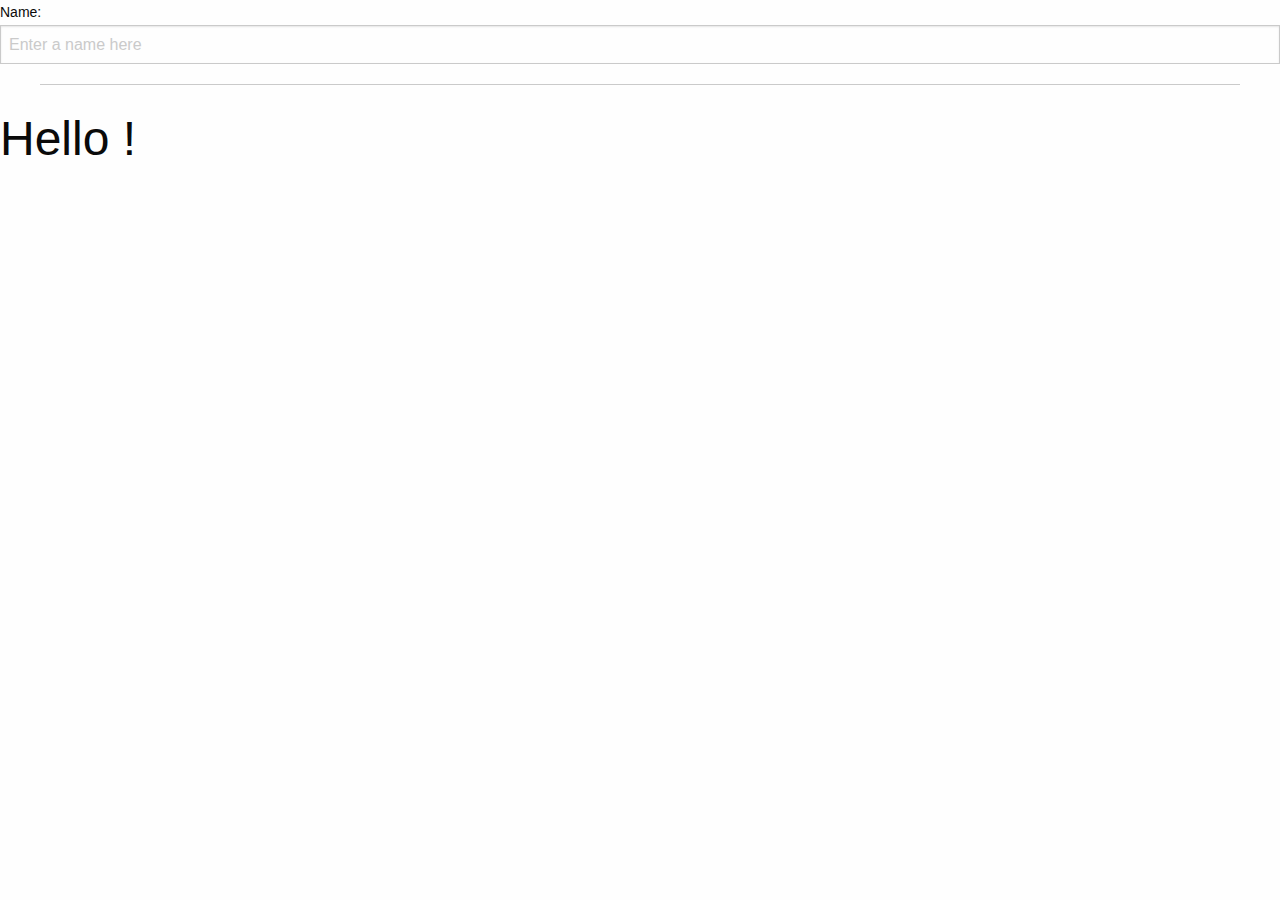
==== website/index.html @ fbb72c81 "corrected ng-app" ====
<!doctype html>
<html ng-app class="no-js" lang="en" dir="ltr">
  <head>
    <meta charset="utf-8">
    <meta http-equiv="x-ua-compatible" content="ie=edge">
    <meta name="viewport" content="width=device-width, initial-scale=1.0">
    <title>Foundation for Sites</title>
     <script src="js/angular.js"></script>
    <link rel="stylesheet" href="css/foundation.css">
    <link rel="stylesheet" href="css/app.css">
    <link rel="stylesheet" href="css/nav.css">
    <link rel="stylesheet" href="css/header.css">
    <link rel="stylesheet" href="css/content.css">
    <link rel="stylesheet" href="css/footer.css">
  </head>
  <body>
    <!-- being nav -->

    <!-- end nav -->
    <!-- being header -->

    <!-- end header -->
    <!-- being content -->
    <div>
          <label>Name:</label>
          <input type="text" ng-model="yourName" placeholder="Enter a name here">
          <hr>
          <h1>Hello {{yourName}}!</h1>
        </div>
    <!-- end content -->
    <!-- being footer -->

    <!-- end footer -->


    <script src="js/vendor/jquery.js"></script>
    <script src="js/vendor/what-input.js"></script>
    <script src="js/vendor/foundation.js"></script>
    <script src="js/app.js"></script>
  </body>
</html>
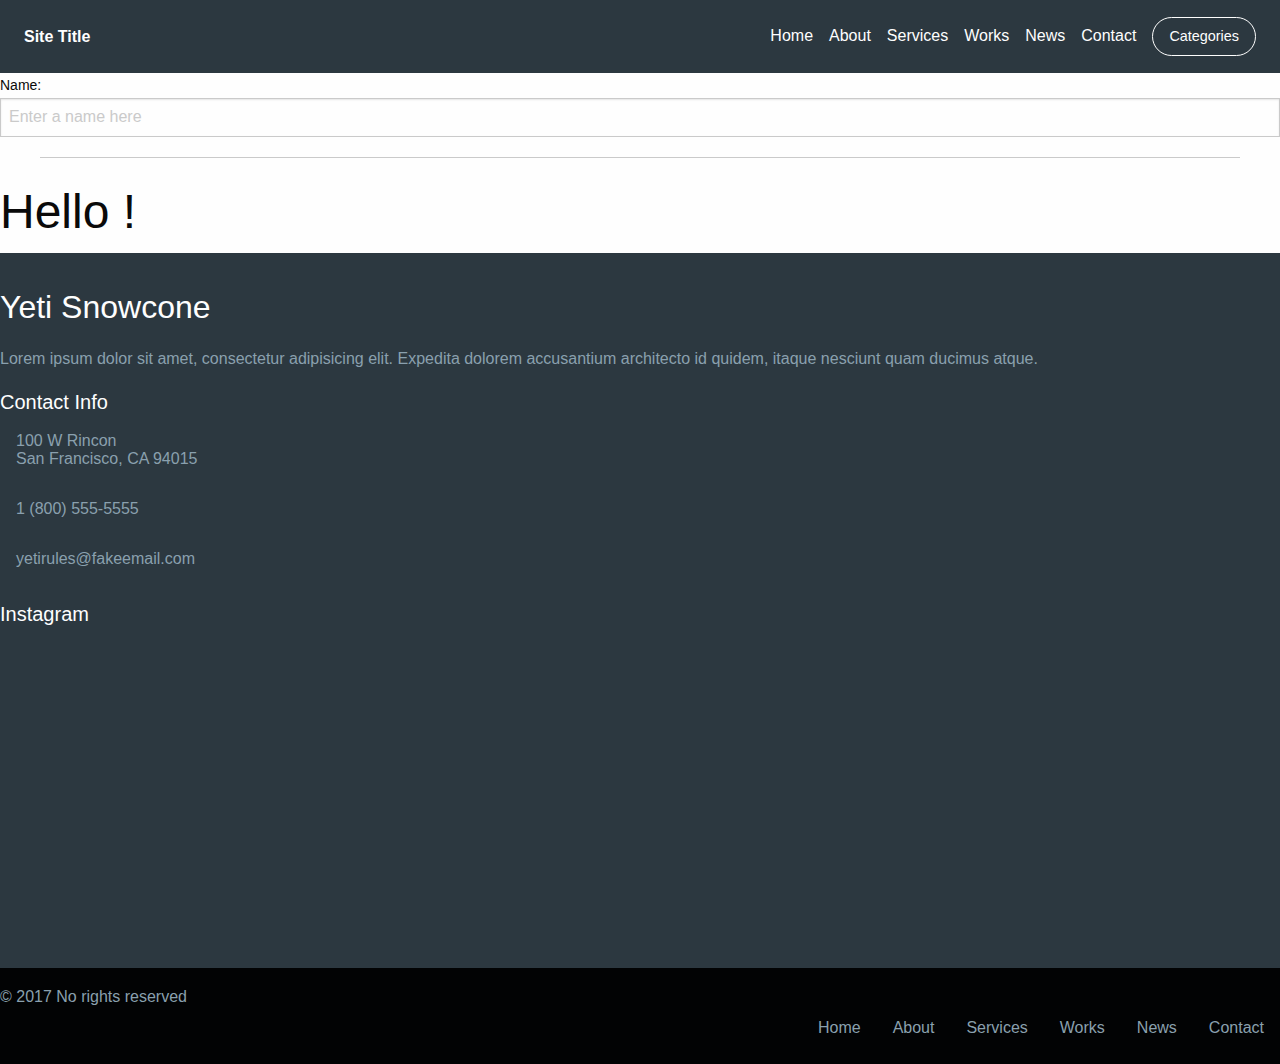
==== commit eddbcdef: "added nav,header" ====
--- a/website/index.html
+++ b/website/index.html
@@ -15,6 +15,30 @@
   </head>
   <body>
     <!-- being nav -->
+    <nav class="top-bar topbar-responsive">
+      <div class="top-bar-title">
+        <span data-responsive-toggle="topbar-responsive" data-hide-for="medium">
+          <button class="menu-icon" type="button" data-toggle></button>
+        </span>
+        <a class="topbar-responsive-logo" href="#"><strong>Site Title</strong></a>
+      </div>
+      <div id="topbar-responsive" class="topbar-responsive-links">
+        <div class="top-bar-right">
+          <ul class="menu simple vertical medium-horizontal">
+            <li><a href="#">Home</a></li>
+            <li><a href="about/index.html">About</a></li>
+            <li><a href="services/index.html">Services</a></li>
+            <li><a href="works/index.html">Works</a></li>
+            <li><a href="news/index.html">News</a></li>
+            <li><a href="contact/index.html">Contact</a></li>
+            <li>
+              <button type="button" class="button hollow topbar-responsive-button">Categories</button>
+            </li>
+          </ul>
+        </div>
+      </div>
+    </nav>
+
 
     <!-- end nav -->
     <!-- being header -->
@@ -29,6 +53,75 @@
         </div>
     <!-- end content -->
     <!-- being footer -->
+    <footer class="marketing-site-footer">
+      <div class="row medium-unstack">
+        <div class="medium-4 columns">
+          <h4 class="marketing-site-footer-name">Yeti Snowcone</h4>
+          <p>Lorem ipsum dolor sit amet, consectetur adipisicing elit. Expedita dolorem accusantium architecto id quidem, itaque nesciunt quam ducimus atque.</p>
+          <ul class="menu marketing-site-footer-menu-social simple">
+            <li><a href="#"><i class="fa fa-youtube-square" aria-hidden="true"></i></a></li>
+             <li><a href="#"><i class="fa fa-facebook-square" aria-hidden="true"></i></a></li>
+             <li><a href="#"><i class="fa fa-twitter-square" aria-hidden="true"></i></a></li>
+          </ul>
+        </div>
+        <div class="medium-4 columns">
+           <h4 class="marketing-site-footer-title">Contact Info</h4>
+          <div class="marketing-site-footer-block">
+            <i class="fa fa-map-marker" aria-hidden="true"></i>
+            <p>100 W Rincon<br>San Francisco, CA 94015</p>
+          </div>
+          <div class="marketing-site-footer-block">
+            <i class="fa fa-phone" aria-hidden="true"></i>
+            <p>1 (800) 555-5555</p>
+          </div>
+          <div class="marketing-site-footer-block">
+            <i class="fa fa-envelope-o" aria-hidden="true"></i>
+            <p>yetirules@fakeemail.com</p>
+          </div>
+        </div>
+        <div class="medium-4 columns">
+          <h4 class="marketing-site-footer-title">Instagram</h4>
+          <div class="row small-up-3">
+            <div class="column column-block">
+              <img src="https://placehold.it/75" alt="" />
+            </div>
+            <div class="column column-block">
+              <img src="https://placehold.it/75" alt="" />
+            </div>
+            <div class="column column-block">
+              <img src="https://placehold.it/75" alt="" />
+            </div>
+            <div class="column column-block">
+              <img src="https://placehold.it/75" alt="" />
+            </div>
+            <div class="column column-block">
+              <img src="https://placehold.it/75" alt="" />
+            </div>
+            <div class="column column-block">
+              <img src="https://placehold.it/75" alt="" />
+            </div>
+          </div>
+        </div>
+      </div>
+      <div class="marketing-site-footer-bottom">
+        <div class="row large-unstack align-middle">
+          <div class="column">
+            <p>&copy; 2017 No rights reserved</p>
+          </div>
+          <div class="column">
+            <ul class="menu marketing-site-footer-bottom-links">
+              <li><a href="#">Home</a></li>
+              <li><a href="about/index.html">About</a></li>
+              <li><a href="services/index.html">Services</a></li>
+              <li><a href="works/index.html">Works</a></li>
+              <li><a href="news/index.html">News</a></li>
+              <li><a href="contact/index.html">Contact</a></li>
+            </ul>
+          </div>
+        </div>
+      </div>
+    </footer>
+
 
     <!-- end footer -->
 
--- a/website/css/nav.css
+++ b/website/css/nav.css
@@ -0,0 +1,128 @@
+
+.topbar-responsive {
+  background: #2c3840;
+  padding: 1rem 1.5rem;
+}
+
+.topbar-responsive .topbar-responsive-logo {
+  color: #fefefe;
+  vertical-align: middle;
+}
+
+.topbar-responsive .menu {
+  background: #2c3840;
+}
+
+.topbar-responsive .menu li:last-of-type {
+  margin-right: 0;
+}
+
+.topbar-responsive .menu a {
+  color: #fefefe;
+  transition: color 0.15s ease-in;
+}
+
+.topbar-responsive .menu a:hover {
+  color: #c6d1d8;
+}
+
+@media screen and (max-width: 39.9375em) {
+  .topbar-responsive .menu a {
+    padding: 0.875rem 0;
+  }
+}
+
+.topbar-responsive .menu .topbar-responsive-button {
+  color: #fefefe;
+  border-color: #fefefe;
+  border-radius: 5000px;
+  transition: color 0.15s ease-in, border-color 0.15s ease-in;
+}
+
+.topbar-responsive .menu .topbar-responsive-button:hover {
+  color: #c6d1d8;
+  border-color: #c6d1d8;
+}
+
+@media screen and (max-width: 39.9375em) {
+  .topbar-responsive .menu .topbar-responsive-button {
+    width: 100%;
+    margin: 0.875rem 0;
+  }
+}
+
+@media screen and (max-width: 39.9375em) {
+  .topbar-responsive {
+    padding: 0.75rem;
+  }
+  .topbar-responsive .top-bar-title {
+    position: relative;
+    width: 100%;
+  }
+  .topbar-responsive .top-bar-title span {
+    position: absolute;
+    right: 0;
+    border: 1px solid #fefefe;
+    border-radius: 5px;
+    padding: 0.25rem 0.45rem;
+    top: 50%;
+    -webkit-transform: translateY(-50%);
+        -ms-transform: translateY(-50%);
+            transform: translateY(-50%);
+  }
+  .topbar-responsive .top-bar-title span .menu-icon {
+    margin-bottom: 4px;
+  }
+}
+
+@-webkit-keyframes fadeIn {
+  from {
+    opacity: 0;
+  }
+  to {
+    opacity: 1;
+  }
+}
+
+@keyframes fadeIn {
+  from {
+    opacity: 0;
+  }
+  to {
+    opacity: 1;
+  }
+}
+
+@-webkit-keyframes slideDown {
+  0% {
+    -webkit-transform: translateY(-100%);
+            transform: translateY(-100%);
+  }
+  100% {
+    -webkit-transform: translateY(0%);
+            transform: translateY(0%);
+  }
+}
+
+@keyframes slideDown {
+  0% {
+    -webkit-transform: translateY(-100%);
+            transform: translateY(-100%);
+  }
+  100% {
+    -webkit-transform: translateY(0%);
+            transform: translateY(0%);
+  }
+}
+
+@media screen and (max-width: 39.9375em) {
+  .topbar-responsive-links {
+    -webkit-animation-fill-mode: both;
+            animation-fill-mode: both;
+    -webkit-animation-duration: 0.5s;
+            animation-duration: 0.5s;
+    width: 100%;
+    -webkit-animation: fadeIn 1s ease-in;
+            animation: fadeIn 1s ease-in;
+  }
+}
--- a/website/css/footer.css
+++ b/website/css/footer.css
@@ -0,0 +1,87 @@
+
+.marketing-site-footer {
+  background: #2c3840;
+  color: #8aa0ae;
+  padding: 2rem 0 0;
+}
+
+.marketing-site-footer .marketing-site-footer-menu-social a {
+  color: #fefefe;
+}
+
+.marketing-site-footer .column-block {
+  margin-bottom: 30px;
+}
+
+.marketing-site-footer > .row {
+  margin-bottom: 1rem;
+}
+
+@media screen and (max-width: 39.9375em) {
+  .marketing-site-footer .columns {
+    margin-bottom: 2rem;
+  }
+}
+
+.marketing-site-footer-name {
+  color: #fefefe;
+  margin-bottom: 1rem;
+  font-size: 2rem;
+}
+
+.marketing-site-footer-title {
+  color: #fefefe;
+  margin-bottom: 1rem;
+  font-size: 1.25rem;
+}
+
+.marketing-site-footer-block {
+  display: -webkit-flex;
+  display: -ms-flexbox;
+  display: flex;
+  margin-bottom: 1rem;
+}
+
+.marketing-site-footer-block .fa {
+  font-size: 2rem;
+  color: #020304;
+}
+
+.marketing-site-footer-block p {
+  margin-left: 1rem;
+  line-height: 1.125rem;
+}
+
+.marketing-site-footer-bottom {
+  background: #020304;
+  padding: 1rem 0;
+}
+
+.marketing-site-footer-bottom p,
+.marketing-site-footer-bottom .menu {
+  margin-bottom: 0;
+}
+
+.marketing-site-footer-bottom .marketing-site-footer-bottom-links {
+  -webkit-justify-content: flex-end;
+      -ms-flex-pack: end;
+          justify-content: flex-end;
+}
+
+.marketing-site-footer-bottom .marketing-site-footer-bottom-links a {
+  color: #8aa0ae;
+}
+
+@media screen and (max-width: 63.9375em) {
+  .marketing-site-footer-bottom .marketing-site-footer-bottom-links {
+    -webkit-justify-content: center;
+        -ms-flex-pack: center;
+            justify-content: center;
+  }
+}
+
+@media screen and (max-width: 63.9375em) {
+  .marketing-site-footer-bottom {
+    text-align: center;
+  }
+}
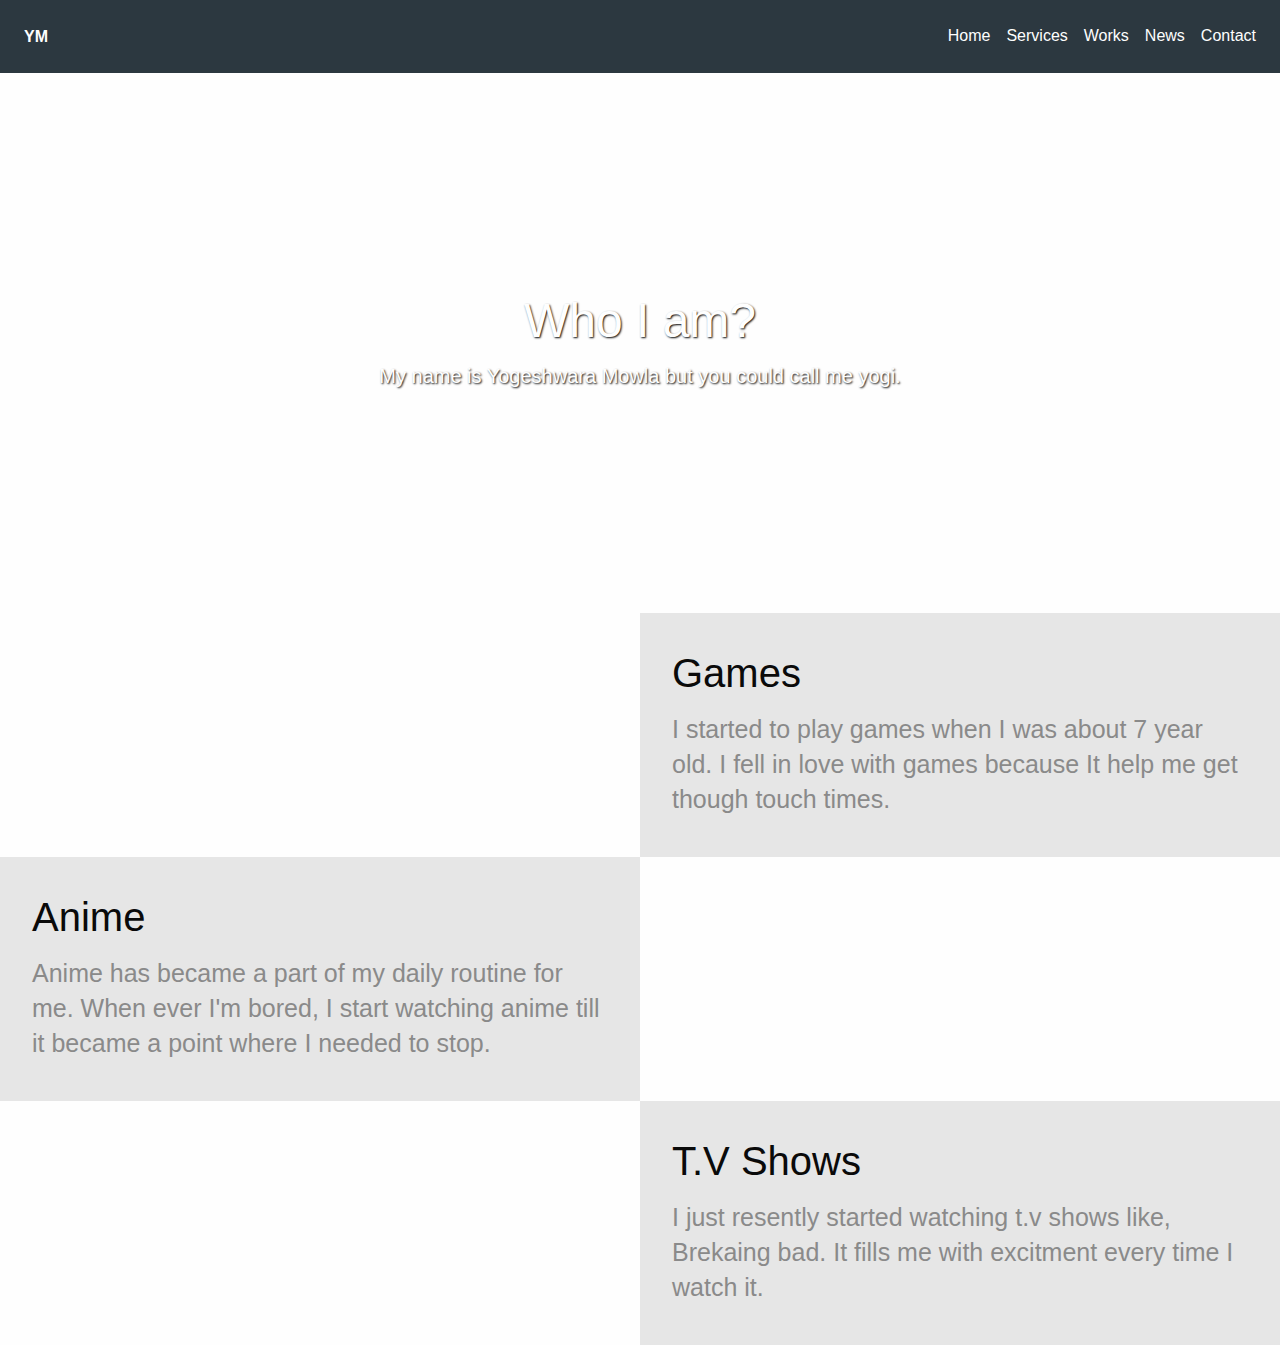
==== commit c6651e59: "Finish Home page without the footer" ====
--- a/website/index.html
+++ b/website/index.html
@@ -4,7 +4,7 @@
     <meta charset="utf-8">
     <meta http-equiv="x-ua-compatible" content="ie=edge">
     <meta name="viewport" content="width=device-width, initial-scale=1.0">
-    <title>Foundation for Sites</title>
+    <title>YM</title>
      <script src="js/angular.js"></script>
     <link rel="stylesheet" href="css/foundation.css">
     <link rel="stylesheet" href="css/app.css">
@@ -20,19 +20,19 @@
         <span data-responsive-toggle="topbar-responsive" data-hide-for="medium">
           <button class="menu-icon" type="button" data-toggle></button>
         </span>
-        <a class="topbar-responsive-logo" href="#"><strong>Site Title</strong></a>
+        <a class="topbar-responsive-logo" href="#"><strong>YM</strong></a>
       </div>
       <div id="topbar-responsive" class="topbar-responsive-links">
         <div class="top-bar-right">
           <ul class="menu simple vertical medium-horizontal">
             <li><a href="#">Home</a></li>
-            <li><a href="about/index.html">About</a></li>
+
             <li><a href="services/index.html">Services</a></li>
             <li><a href="works/index.html">Works</a></li>
             <li><a href="news/index.html">News</a></li>
             <li><a href="contact/index.html">Contact</a></li>
-            <li>
-              <button type="button" class="button hollow topbar-responsive-button">Categories</button>
+
+
             </li>
           </ul>
         </div>
@@ -43,84 +43,60 @@
     <!-- end nav -->
     <!-- being header -->
 
+    <div class="hero-section">
+      <div class="hero-section-text">
+        <h1>Who I am?</h1>
+        <h5>My name is Yogeshwara Mowla but you could call me yogi.</h5>
+      </div>
+    </div>
+
     <!-- end header -->
     <!-- being content -->
-    <div>
-          <label>Name:</label>
-          <input type="text" ng-model="yourName" placeholder="Enter a name here">
-          <hr>
-          <h1>Hello {{yourName}}!</h1>
-        </div>
+    <div class="marketing-site-content-section">
+    <div class="marketing-site-content-section-img">
+      <img src="http://az616578.vo.msecnd.net/files/2016/12/19/636177808928390412-1486571448_635983613404157242542681755_video-games-in-a-nutshell1.jpg" alt="" />
+    </div>
+    <div class="marketing-site-content-section-block">
+      <h1 class="marketing-site-content-section-block-header">Games</h1>
+      <p class="marketing-site-content-section-block-subheader subheader">I started to play games when I was about 7 year old. I fell in love with games because It help me get though touch times.</p>
+
+    </div>
+    <div class="marketing-site-content-section-block small-order-2 medium-order-1">
+      <h3 class="marketing-site-content-section-block-header">Anime</h3>
+      <p class="marketing-site-content-section-block-subheader subheader">Anime has became a part of my daily routine for me. When ever I'm bored, I start watching anime till it became a point where I needed to stop.</p>
+
+    </div>
+    <div class="marketing-site-content-section-img small-order-1 medium-order-2">
+      <img src="https://i.ytimg.com/vi/1nA4is0sHu8/maxresdefault.jpg" alt="" />
+    </div>
+  </div>
+
+
+  <div class="marketing-site-content-section">
+  <div class="marketing-site-content-section-img">
+    <img src="http://vignette3.wikia.nocookie.net/breakingbad/images/a/a1/Breaking_Bad_Title_Sequence.jpg/revision/latest?cb=20130705034816" alt="" />
+  </div>
+  <div class="marketing-site-content-section-block">
+    <h3 class="marketing-site-content-section-block-header">T.V Shows</h3>
+    <p class="marketing-site-content-section-block-subheader subheader">I just resently started watching t.v shows like, Brekaing bad. It fills me with excitment every time I watch it. </p>
+
+  </div>
+
+
+
+
+
+
+
+
     <!-- end content -->
     <!-- being footer -->
-    <footer class="marketing-site-footer">
-      <div class="row medium-unstack">
-        <div class="medium-4 columns">
-          <h4 class="marketing-site-footer-name">Yeti Snowcone</h4>
-          <p>Lorem ipsum dolor sit amet, consectetur adipisicing elit. Expedita dolorem accusantium architecto id quidem, itaque nesciunt quam ducimus atque.</p>
-          <ul class="menu marketing-site-footer-menu-social simple">
-            <li><a href="#"><i class="fa fa-youtube-square" aria-hidden="true"></i></a></li>
-             <li><a href="#"><i class="fa fa-facebook-square" aria-hidden="true"></i></a></li>
-             <li><a href="#"><i class="fa fa-twitter-square" aria-hidden="true"></i></a></li>
-          </ul>
-        </div>
-        <div class="medium-4 columns">
-           <h4 class="marketing-site-footer-title">Contact Info</h4>
-          <div class="marketing-site-footer-block">
-            <i class="fa fa-map-marker" aria-hidden="true"></i>
-            <p>100 W Rincon<br>San Francisco, CA 94015</p>
-          </div>
-          <div class="marketing-site-footer-block">
-            <i class="fa fa-phone" aria-hidden="true"></i>
-            <p>1 (800) 555-5555</p>
-          </div>
-          <div class="marketing-site-footer-block">
-            <i class="fa fa-envelope-o" aria-hidden="true"></i>
-            <p>yetirules@fakeemail.com</p>
-          </div>
-        </div>
-        <div class="medium-4 columns">
-          <h4 class="marketing-site-footer-title">Instagram</h4>
-          <div class="row small-up-3">
-            <div class="column column-block">
-              <img src="https://placehold.it/75" alt="" />
-            </div>
-            <div class="column column-block">
-              <img src="https://placehold.it/75" alt="" />
-            </div>
-            <div class="column column-block">
-              <img src="https://placehold.it/75" alt="" />
-            </div>
-            <div class="column column-block">
-              <img src="https://placehold.it/75" alt="" />
-            </div>
-            <div class="column column-block">
-              <img src="https://placehold.it/75" alt="" />
-            </div>
-            <div class="column column-block">
-              <img src="https://placehold.it/75" alt="" />
-            </div>
-          </div>
-        </div>
-      </div>
-      <div class="marketing-site-footer-bottom">
-        <div class="row large-unstack align-middle">
-          <div class="column">
-            <p>&copy; 2017 No rights reserved</p>
-          </div>
-          <div class="column">
-            <ul class="menu marketing-site-footer-bottom-links">
-              <li><a href="#">Home</a></li>
-              <li><a href="about/index.html">About</a></li>
-              <li><a href="services/index.html">Services</a></li>
-              <li><a href="works/index.html">Works</a></li>
-              <li><a href="news/index.html">News</a></li>
-              <li><a href="contact/index.html">Contact</a></li>
-            </ul>
-          </div>
-        </div>
-      </div>
-    </footer>
+    <button onclick="topFunction()" id="myBtn" title="Go to top">Top</button>
+
+
+
+
+
 
 
     <!-- end footer -->
--- a/website/css/header.css
+++ b/website/css/header.css
@@ -0,0 +1,21 @@
+
+.hero-section {
+  background: url("https://www.freewebheaders.com/wordpress/wp-content/gallery/artistic-abstract/colored-flare-beams-abstract-art-web-header.jpg") 50% no-repeat;
+  background-size: cover;
+  height: 60vh;
+  text-align: center;
+  display: -webkit-flex;
+  display: -ms-flexbox;
+  display: flex;
+  -webkit-align-items: center;
+      -ms-flex-align: center;
+          align-items: center;
+  -webkit-justify-content: center;
+      -ms-flex-pack: center;
+          justify-content: center;
+}
+
+.hero-section .hero-section-text {
+  color: #fefefe;
+  text-shadow: 1px 1px 2px #0a0a0a;
+}
--- a/website/css/content.css
+++ b/website/css/content.css
@@ -0,0 +1,77 @@
+
+.marketing-site-content-section {
+  display: -webkit-flex;
+  display: -ms-flexbox;
+  display: flex;
+  -webkit-flex-wrap: wrap;
+      -ms-flex-wrap: wrap;
+          flex-wrap: wrap;
+}
+
+.marketing-site-content-section .button.round {
+  border-radius: 5000px;
+  text-transform: uppercase;
+  margin-bottom: 0;
+}
+
+.marketing-site-content-section .marketing-site-content-section-img {
+  -webkit-align-self: center;
+      -ms-flex-item-align: center;
+              -ms-grid-row-align: center;
+          align-self: center;
+  -webkit-flex: 1 0 100%;
+      -ms-flex: 1 0 100%;
+          flex: 1 0 100%;
+}
+
+.marketing-site-content-section .marketing-site-content-section-img img {
+  width: 100%;
+}
+
+@media screen and (min-width: 40em) {
+  .marketing-site-content-section .marketing-site-content-section-img {
+    -webkit-flex: 1 0 50%;
+        -ms-flex: 1 0 50%;
+            flex: 1 0 50%;
+  }
+}
+
+.marketing-site-content-section .marketing-site-content-section-block {
+  padding: 1rem;
+  -webkit-flex: 1 0 100%;
+      -ms-flex: 1 0 100%;
+          flex: 1 0 100%;
+  -webkit-align-self: stretch;
+      -ms-flex-item-align: stretch;
+          align-self: stretch;
+  background: #e6e6e6;
+  display: -webkit-flex;
+  display: -ms-flexbox;
+  display: flex;
+  -webkit-flex-direction: column;
+      -ms-flex-direction: column;
+          flex-direction: column;
+  -webkit-justify-content: center;
+      -ms-flex-pack: center;
+          justify-content: center;
+  -webkit-align-items: flex-start;
+      -ms-flex-align: start;
+          align-items: flex-start;
+}
+
+@media screen and (min-width: 40em) {
+  .marketing-site-content-section .marketing-site-content-section-block {
+    -webkit-flex: 1 0 50%;
+        -ms-flex: 1 0 50%;
+            flex: 1 0 50%;
+    padding: 2rem;
+  }
+}
+
+.marketing-site-content-section-block-header {
+  font-size: 40px;
+}
+
+.marketing-site-content-section-block-subheader {
+  font-size: 25px;
+}
--- a/website/css/footer.css
+++ b/website/css/footer.css
@@ -1,87 +1,18 @@
-
-.marketing-site-footer {
-  background: #2c3840;
-  color: #8aa0ae;
-  padding: 2rem 0 0;
+#myBtn {
+    display: none; /* Hidden by default */
+    position: fixed; /* Fixed/sticky position */
+    bottom: 20px; /* Place the button at the bottom of the page */
+    right: 30px; /* Place the button 30px from the right */
+    z-index: 99; /* Make sure it does not overlap */
+    border: none; /* Remove borders */
+    outline: none; /* Remove outline */
+    background-color: red; /* Set a background color */
+    color: white; /* Text color */
+    cursor: pointer; /* Add a mouse pointer on hover */
+    padding: 15px; /* Some padding */
+    border-radius: 10px; /* Rounded corners */
 }
 
-.marketing-site-footer .marketing-site-footer-menu-social a {
-  color: #fefefe;
+#myBtn:hover {
+    background-color: #555; /* Add a dark-grey background on hover */
 }
-
-.marketing-site-footer .column-block {
-  margin-bottom: 30px;
-}
-
-.marketing-site-footer > .row {
-  margin-bottom: 1rem;
-}
-
-@media screen and (max-width: 39.9375em) {
-  .marketing-site-footer .columns {
-    margin-bottom: 2rem;
-  }
-}
-
-.marketing-site-footer-name {
-  color: #fefefe;
-  margin-bottom: 1rem;
-  font-size: 2rem;
-}
-
-.marketing-site-footer-title {
-  color: #fefefe;
-  margin-bottom: 1rem;
-  font-size: 1.25rem;
-}
-
-.marketing-site-footer-block {
-  display: -webkit-flex;
-  display: -ms-flexbox;
-  display: flex;
-  margin-bottom: 1rem;
-}
-
-.marketing-site-footer-block .fa {
-  font-size: 2rem;
-  color: #020304;
-}
-
-.marketing-site-footer-block p {
-  margin-left: 1rem;
-  line-height: 1.125rem;
-}
-
-.marketing-site-footer-bottom {
-  background: #020304;
-  padding: 1rem 0;
-}
-
-.marketing-site-footer-bottom p,
-.marketing-site-footer-bottom .menu {
-  margin-bottom: 0;
-}
-
-.marketing-site-footer-bottom .marketing-site-footer-bottom-links {
-  -webkit-justify-content: flex-end;
-      -ms-flex-pack: end;
-          justify-content: flex-end;
-}
-
-.marketing-site-footer-bottom .marketing-site-footer-bottom-links a {
-  color: #8aa0ae;
-}
-
-@media screen and (max-width: 63.9375em) {
-  .marketing-site-footer-bottom .marketing-site-footer-bottom-links {
-    -webkit-justify-content: center;
-        -ms-flex-pack: center;
-            justify-content: center;
-  }
-}
-
-@media screen and (max-width: 63.9375em) {
-  .marketing-site-footer-bottom {
-    text-align: center;
-  }
-}
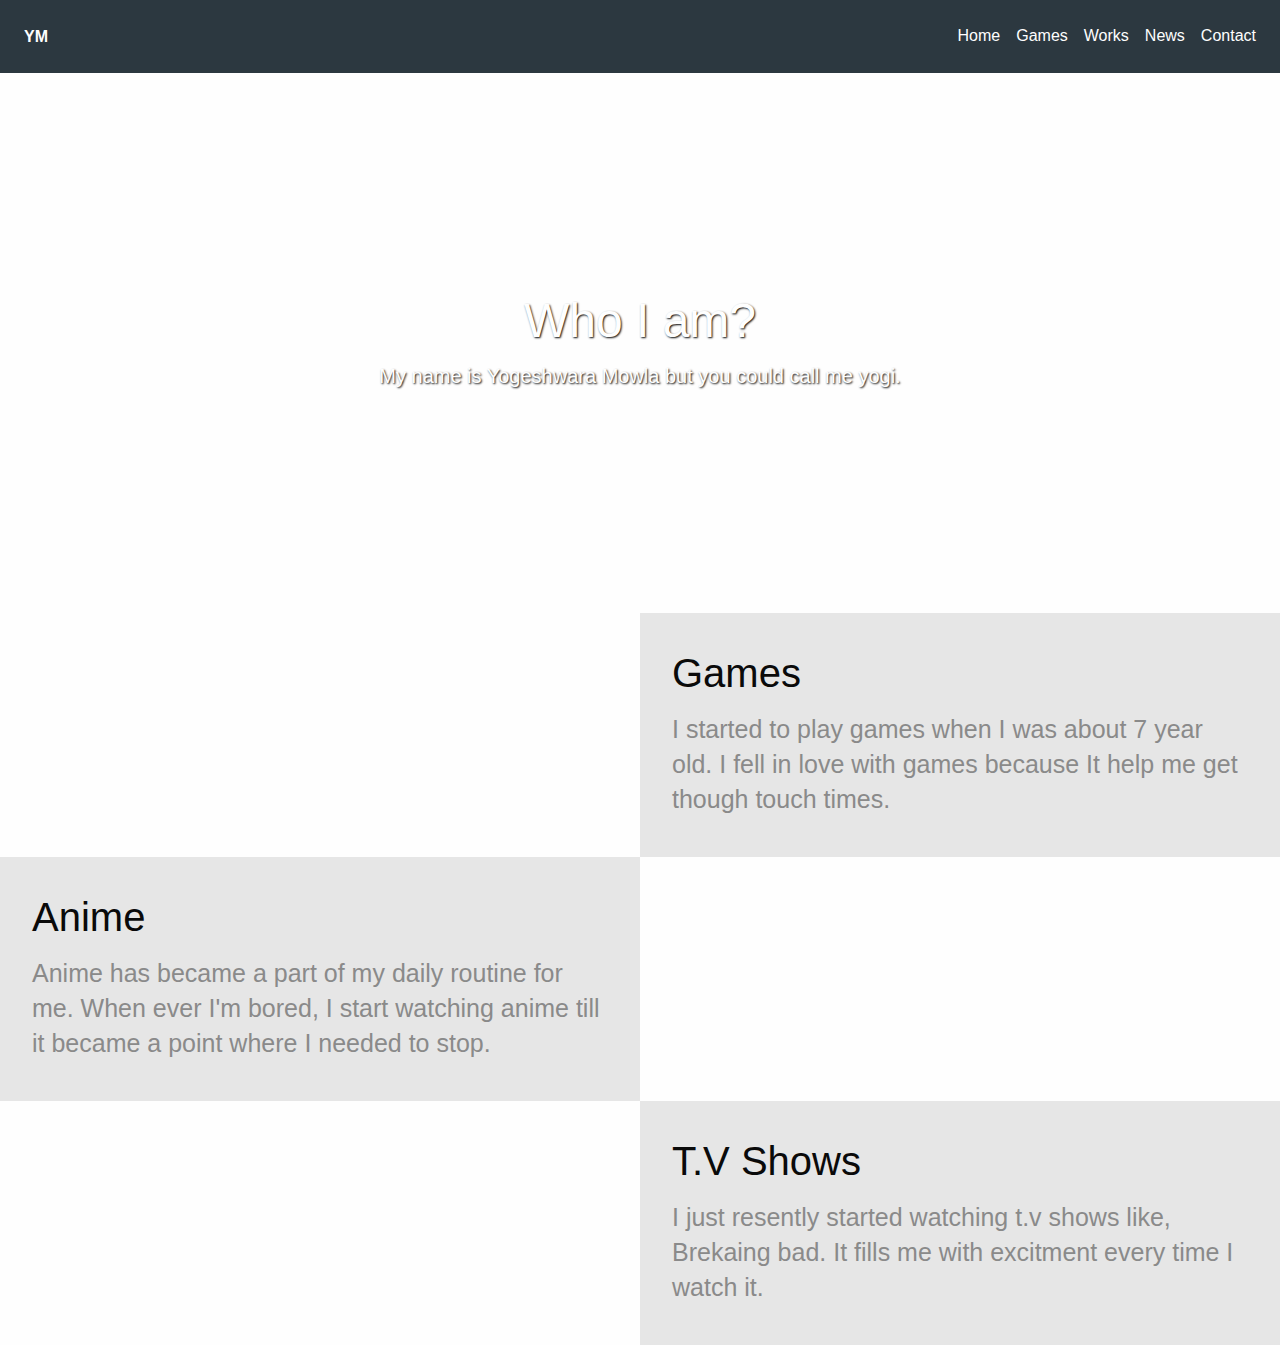
==== commit 86770672: "Finish Games" ====
--- a/website/index.html
+++ b/website/index.html
@@ -27,7 +27,7 @@
           <ul class="menu simple vertical medium-horizontal">
             <li><a href="#">Home</a></li>
 
-            <li><a href="services/index.html">Services</a></li>
+            <li><a href="Games/index.html">Games</a></li>
             <li><a href="works/index.html">Works</a></li>
             <li><a href="news/index.html">News</a></li>
             <li><a href="contact/index.html">Contact</a></li>
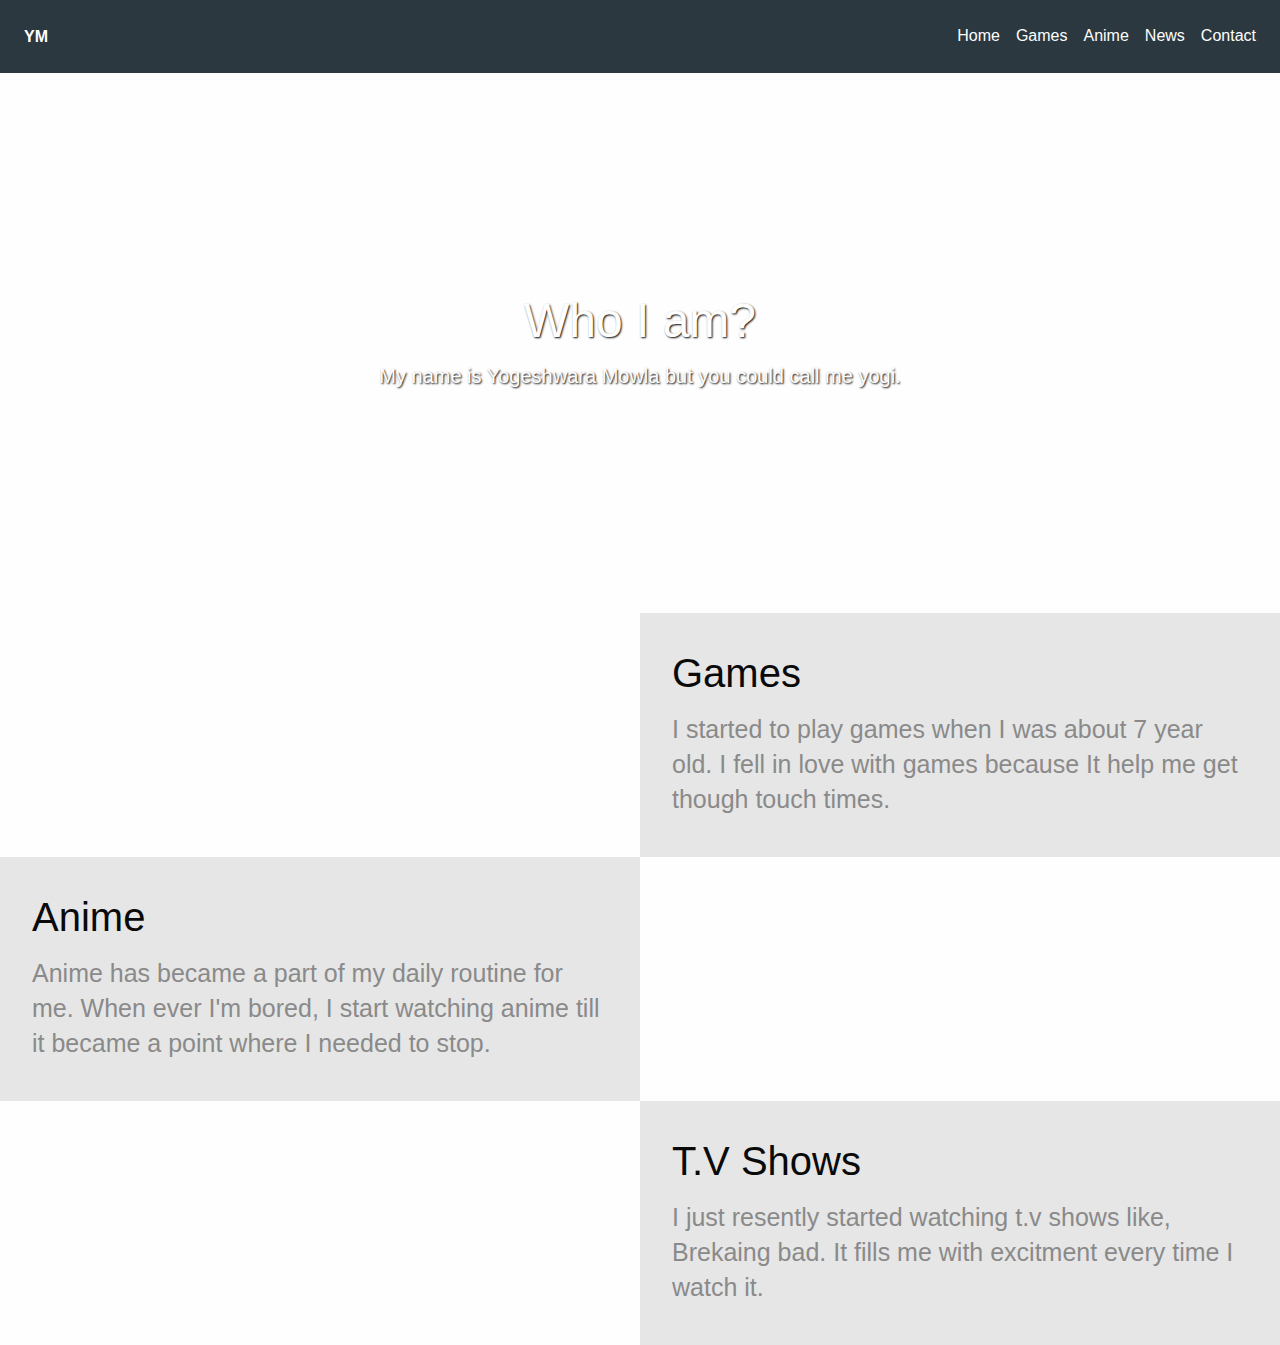
==== commit 5a895c48: "need to fix control" ====
--- a/website/index.html
+++ b/website/index.html
@@ -28,7 +28,7 @@
             <li><a href="#">Home</a></li>
 
             <li><a href="Games/index.html">Games</a></li>
-            <li><a href="works/index.html">Works</a></li>
+            <li><a href="anime/index.html">Anime</a></li>
             <li><a href="news/index.html">News</a></li>
             <li><a href="contact/index.html">Contact</a></li>
 
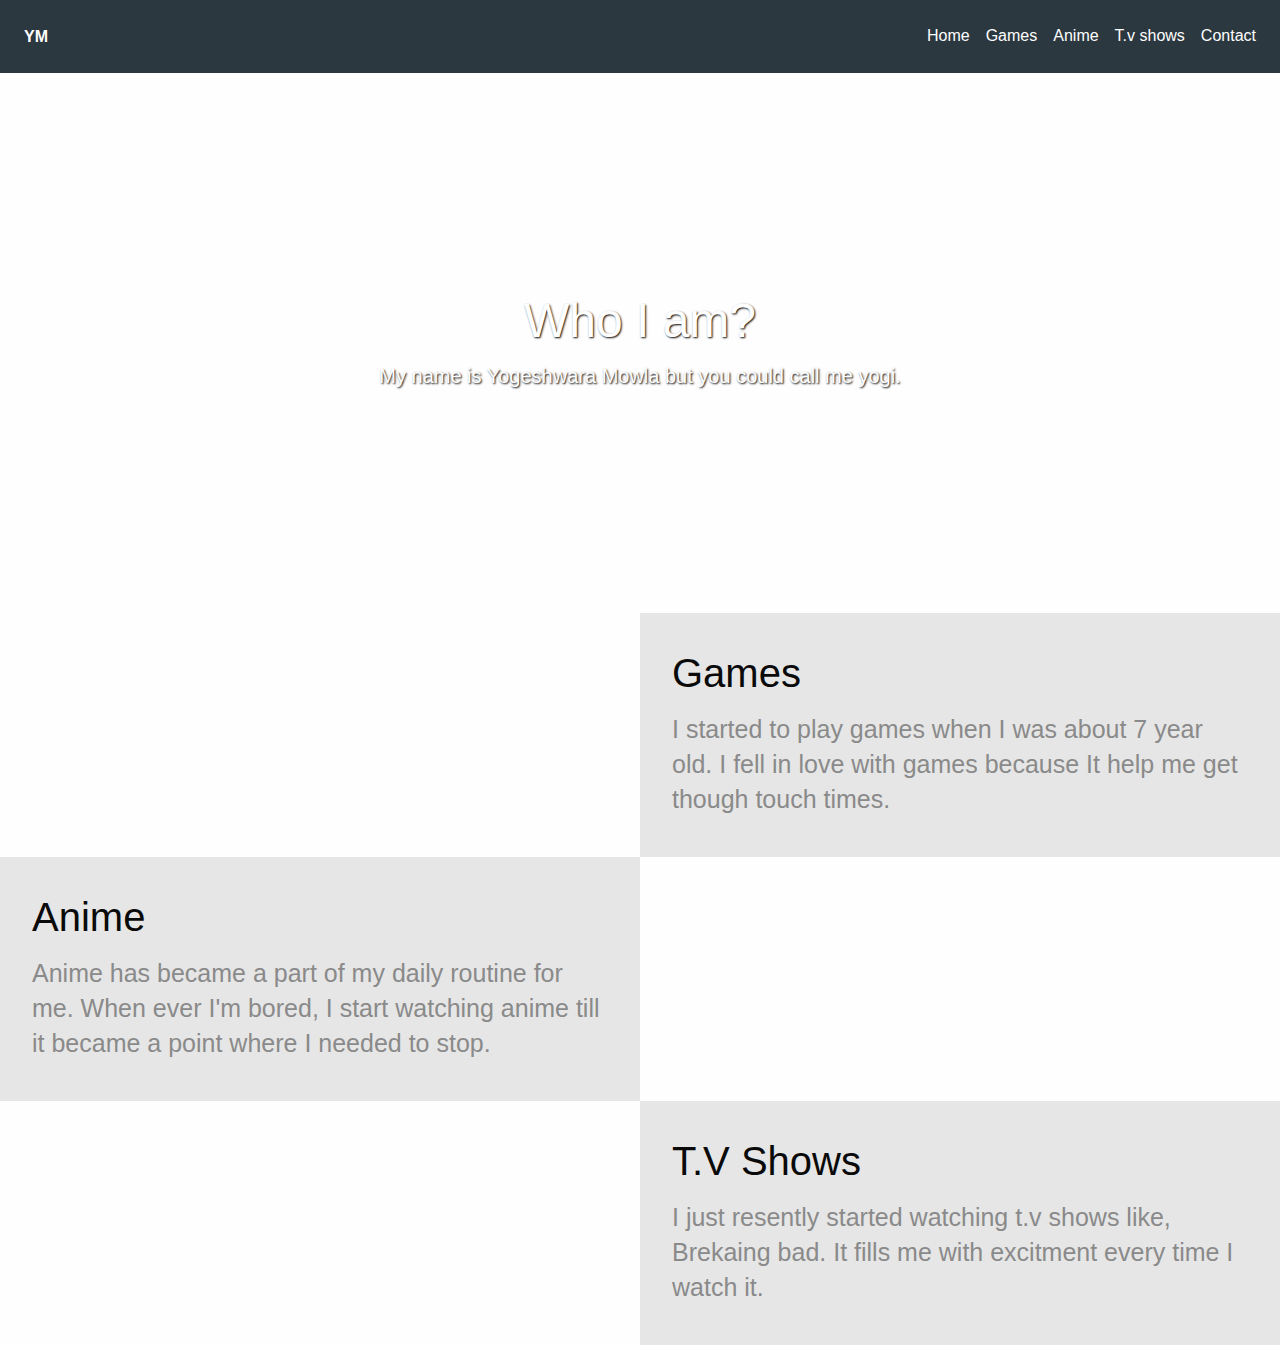
==== commit 1904bb42: "fix some stuff with nav" ====
--- a/website/index.html
+++ b/website/index.html
@@ -29,7 +29,7 @@
 
             <li><a href="Games/index.html">Games</a></li>
             <li><a href="anime/index.html">Anime</a></li>
-            <li><a href="news/index.html">News</a></li>
+            <li><a href="T.v shows/index.html">T.v shows</a></li>
             <li><a href="contact/index.html">Contact</a></li>
 
 
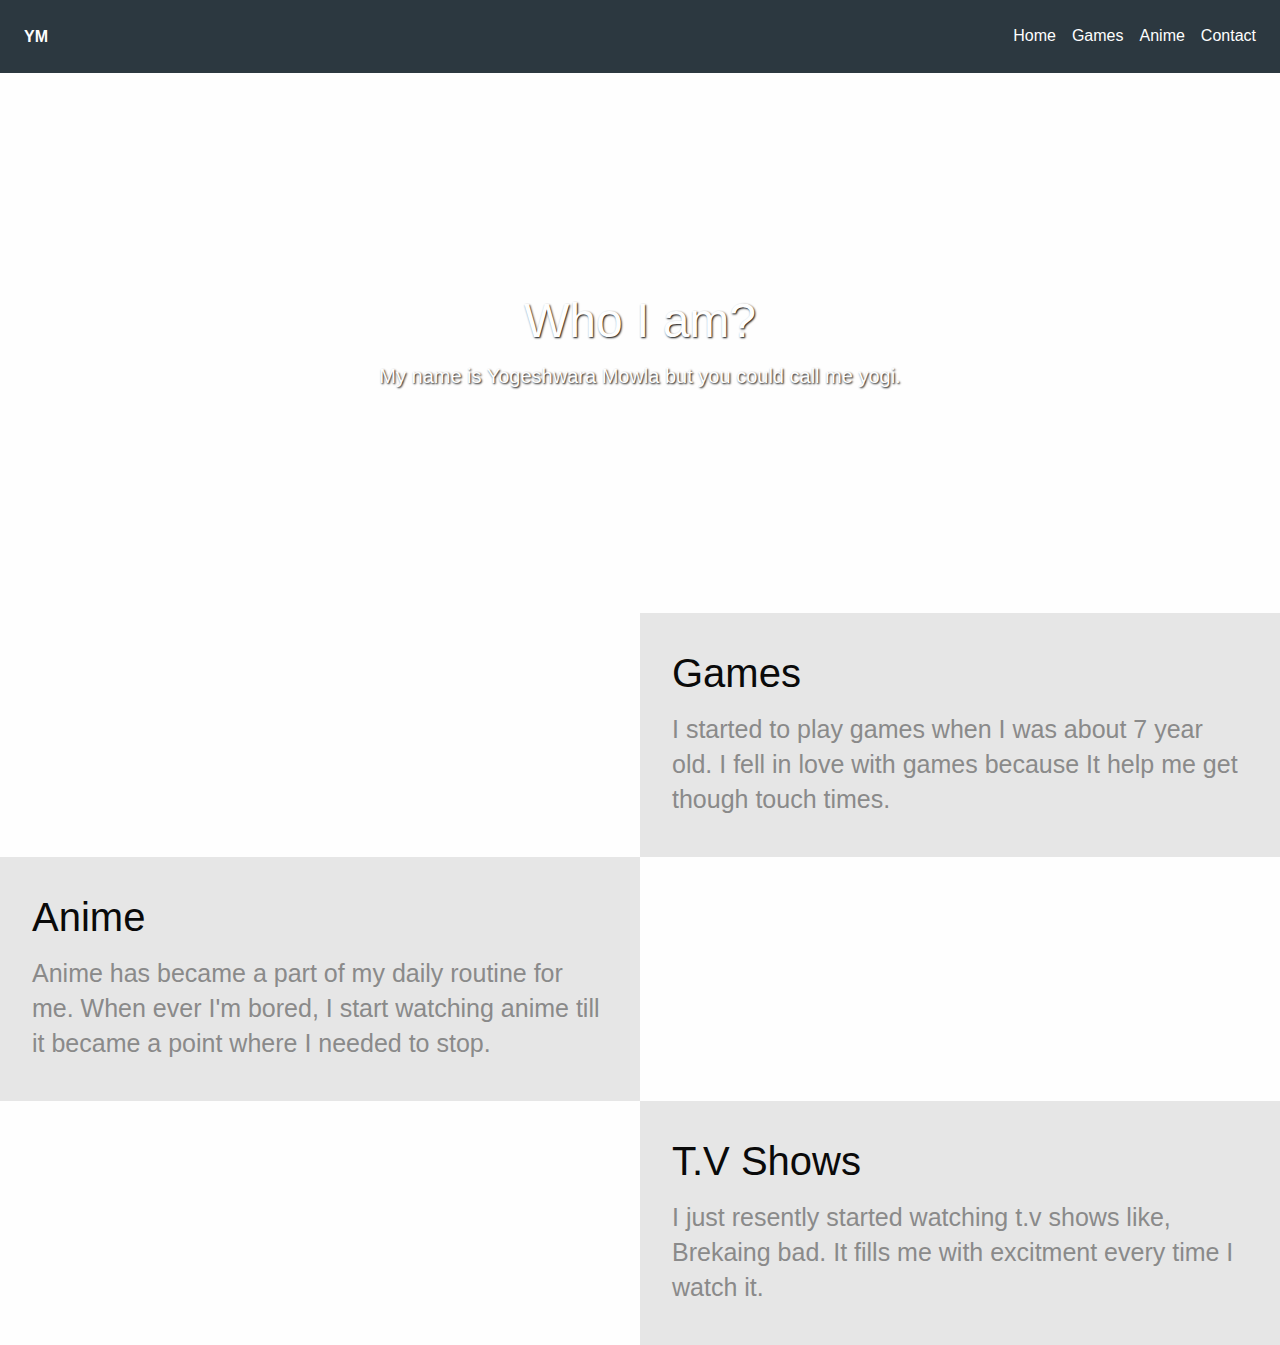
==== commit 80482eeb: "finishish" ====
--- a/website/index.html
+++ b/website/index.html
@@ -29,7 +29,7 @@
 
             <li><a href="Games/index.html">Games</a></li>
             <li><a href="anime/index.html">Anime</a></li>
-            <li><a href="T.v shows/index.html">T.v shows</a></li>
+
             <li><a href="contact/index.html">Contact</a></li>
 
 
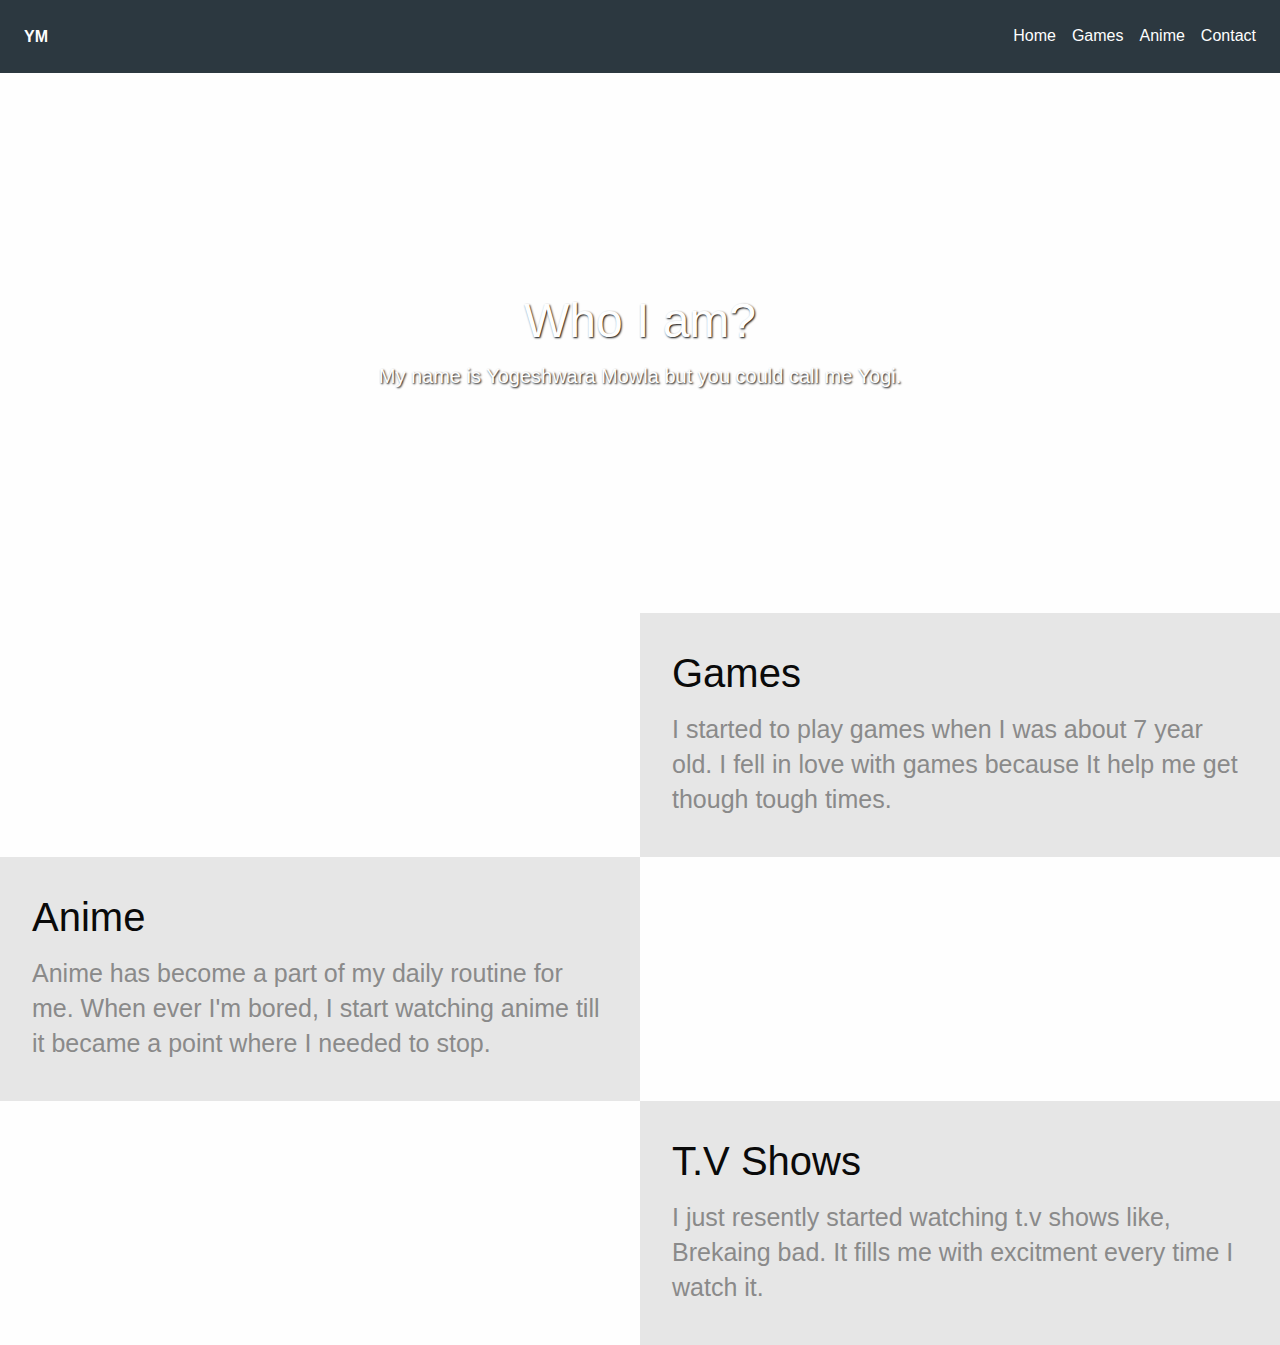
==== commit db1b186b: "Final" ====
--- a/website/index.html
+++ b/website/index.html
@@ -46,7 +46,7 @@
     <div class="hero-section">
       <div class="hero-section-text">
         <h1>Who I am?</h1>
-        <h5>My name is Yogeshwara Mowla but you could call me yogi.</h5>
+        <h5>My name is Yogeshwara Mowla but you could call me Yogi.</h5>
       </div>
     </div>
 
@@ -58,12 +58,12 @@
     </div>
     <div class="marketing-site-content-section-block">
       <h1 class="marketing-site-content-section-block-header">Games</h1>
-      <p class="marketing-site-content-section-block-subheader subheader">I started to play games when I was about 7 year old. I fell in love with games because It help me get though touch times.</p>
+      <p class="marketing-site-content-section-block-subheader subheader">I started to play games when I was about 7 year old. I fell in love with games because It help me get though tough times.</p>
 
     </div>
     <div class="marketing-site-content-section-block small-order-2 medium-order-1">
       <h3 class="marketing-site-content-section-block-header">Anime</h3>
-      <p class="marketing-site-content-section-block-subheader subheader">Anime has became a part of my daily routine for me. When ever I'm bored, I start watching anime till it became a point where I needed to stop.</p>
+      <p class="marketing-site-content-section-block-subheader subheader">Anime has become a part of my daily routine for me. When ever I'm bored, I start watching anime till it became a point where I needed to stop.</p>
 
     </div>
     <div class="marketing-site-content-section-img small-order-1 medium-order-2">
